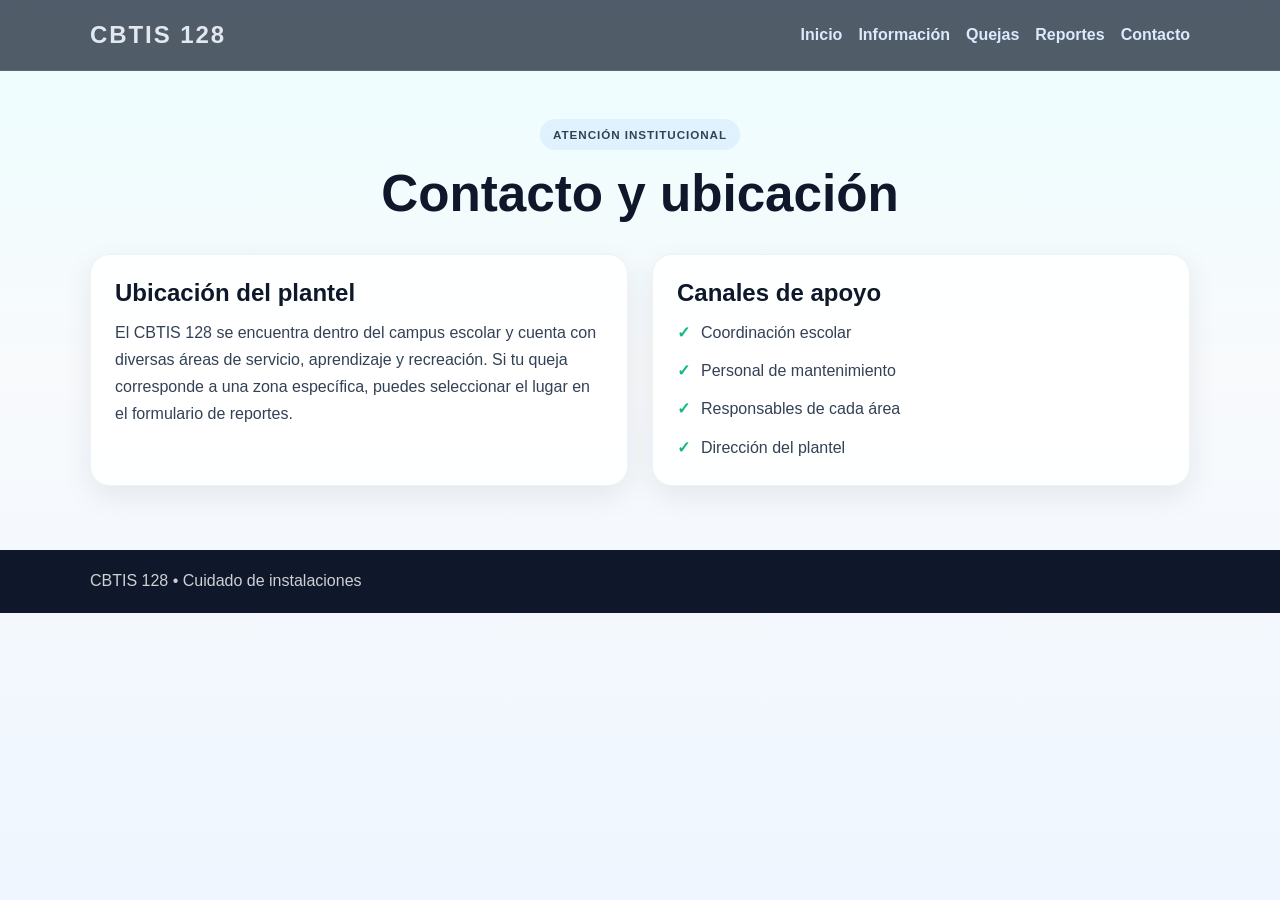
==== contacto.html @ 776283f0 "Add files via upload" ====
<!DOCTYPE html>
<html lang="es">
  <head>
    <meta charset="UTF-8" />
    <meta name="viewport" content="width=device-width, initial-scale=1.0" />
    <title>Contacto | CBTIS 128</title>
    <link rel="stylesheet" href="styles.css" />
  </head>
  <body class="page-body">
    <header class="site-header">
      <div class="container nav">
        <div class="brand">CBTIS 128</div>
        <nav class="menu">
          <a href="index.html">Inicio</a>
          <a href="informacion.html">Información</a>
          <a href="quejas.html">Quejas</a>
          <a href="reportes.html">Reportes</a>
          <a href="contacto.html">Contacto</a>
        </nav>
      </div>
    </header>

    <main class="container page-main">
      <section class="page-banner">
        <p class="eyebrow">Atención institucional</p>
        <h1>Contacto y ubicación</h1>
      </section>

      <section class="contact-layout">
        <div class="feature-box">
          <h2>Ubicación del plantel</h2>
          <p>
            El CBTIS 128 se encuentra dentro del campus escolar y cuenta con
            diversas áreas de servicio, aprendizaje y recreación. Si tu queja
            corresponde a una zona específica, puedes seleccionar el lugar en el
            formulario de reportes.
          </p>
        </div>

        <div class="feature-box">
          <h2>Canales de apoyo</h2>
          <ul>
            <li>Coordinación escolar</li>
            <li>Personal de mantenimiento</li>
            <li>Responsables de cada área</li>
            <li>Dirección del plantel</li>
          </ul>
        </div>
      </section>
    </main>

    <footer class="site-footer">
      <div class="container footer-content">
        <p>CBTIS 128 • Cuidado de instalaciones</p>
      </div>
    </footer>
  </body>
</html>
---- styles.css ----
:root {
  --bg-dark: #0f172a;
  --bg-soft: #e2e8f0;
  --primary: #1d4ed8;
  --primary-light: #60a5fa;
  --secondary: #0ea5e9;
  --accent: #f59e0b;
  --success: #10b981;
  --text: #0f172a;
  --text-light: #e2e8f0;
  --card: rgba(255, 255, 255, 0.9);
  --shadow: 0 16px 40px rgba(15, 23, 42, 0.15);
}

* {
  box-sizing: border-box;
  margin: 0;
  padding: 0;
}

html {
  scroll-behavior: smooth;
}

body {
  font-family: Arial, Helvetica, sans-serif;
  background: linear-gradient(135deg, #e0f2fe, #f8fafc 35%, #dbeafe);
  color: var(--text);
  min-height: 100vh;
}

img {
  max-width: 100%;
  display: block;
}

a {
  text-decoration: none;
}

.container {
  width: min(1100px, calc(100% - 2rem));
  margin: 0 auto;
}

.site-header {
  position: sticky;
  top: 0;
  z-index: 10;
  backdrop-filter: blur(12px);
  background: rgba(15, 23, 42, 0.7);
  border-bottom: 1px solid rgba(255, 255, 255, 0.08);
}

.nav {
  display: flex;
  justify-content: space-between;
  align-items: center;
  min-height: 70px;
}

.brand {
  color: var(--text-light);
  font-size: 1.5rem;
  font-weight: 700;
  letter-spacing: 0.08em;
  text-transform: uppercase;
}

.menu {
  display: flex;
  gap: 1rem;
  flex-wrap: wrap;
}

.menu a {
  color: #dbeafe;
  font-weight: 600;
  transition: color 0.3s ease, transform 0.3s ease;
}

.menu a:hover {
  color: var(--accent);
  transform: translateY(-2px);
}

.hero {
  display: grid;
  grid-template-columns: 1.3fr 0.8fr;
  align-items: center;
  gap: 2rem;
  padding: 5rem 0 3rem;
}

.hero-copy,
.hero-card,
.info-card,
.feature-box,
.report-form,
.stat-item {
  animation: fadeUp 0.8s ease both;
}

.eyebrow {
  display: inline-block;
  margin-bottom: 1rem;
  padding: 0.35rem 0.8rem;
  border-radius: 999px;
  font-size: 0.73rem;
  letter-spacing: 0.08em;
  text-transform: uppercase;
  font-weight: 700;
  color: var(--primary);
  background: rgba(96, 165, 250, 0.12);
}

.hero h1,
.page-banner h1 {
  font-size: clamp(2.4rem, 4vw, 4rem);
  line-height: 1.1;
  margin-bottom: 1rem;
  color: var(--bg-dark);
}

.lead,
.page-banner p,
.feature-box p,
.feature-box li,
.stat-item p,
.info-card p {
  color: #334155;
  line-height: 1.7;
}

.hero-actions {
  display: flex;
  gap: 1rem;
  flex-wrap: wrap;
  margin-top: 1.5rem;
}

.btn {
  display: inline-flex;
  justify-content: center;
  align-items: center;
  padding: 0.9rem 1.5rem;
  border-radius: 12px;
  font-weight: 700;
  transition: transform 0.25s ease, box-shadow 0.25s ease;
  border: none;
  cursor: pointer;
}

.btn:hover {
  transform: translateY(-3px) scale(1.01);
  box-shadow: var(--shadow);
}

.btn-primary {
  background: linear-gradient(135deg, var(--primary), var(--secondary));
  color: white;
}

.btn-secondary {
  background: rgba(255, 255, 255, 0.7);
  color: var(--text);
  border: 1px solid rgba(15, 23, 42, 0.08);
}

.hero-card {
  background: linear-gradient(180deg, rgba(255,255,255,0.9), rgba(191,219,254,0.85));
  border: 1px solid rgba(96, 165, 250, 0.25);
  padding: 1.8rem;
  border-radius: 24px;
  box-shadow: var(--shadow);
}

.hero-card h2 {
  margin-bottom: 1rem;
  font-size: 1.5rem;
}

.hero-card ul,
.feature-box ul {
  list-style: none;
  display: grid;
  gap: 0.7rem;
}

.hero-card li,
.feature-box li {
  position: relative;
  padding-left: 1.5rem;
}

.hero-card li::before,
.feature-box li::before {
  content: "✓";
  position: absolute;
  left: 0;
  color: var(--success);
  font-weight: 700;
}

.cards-section {
  padding: 1rem 0 5rem;
}

.section-heading {
  margin-bottom: 2rem;
}

.section-heading h2 {
  font-size: clamp(1.8rem, 2vw, 2.8rem);
  margin-top: 0.3rem;
}

.card-grid,
.stats-grid,
.content-grid,
.contact-layout,
.report-list {
  display: grid;
  gap: 1.5rem;
}

.card-grid {
  grid-template-columns: repeat(auto-fit, minmax(220px, 1fr));
}

.info-card,
.feature-box,
.stat-item {
  background: var(--card);
  border-radius: 20px;
  padding: 1.5rem;
  border: 1px solid rgba(15, 23, 42, 0.06);
  box-shadow: 0 10px 30px rgba(15, 23, 42, 0.08);
  transition: transform 0.3s ease, box-shadow 0.3s ease;
}

.info-card:hover,
.feature-box:hover,
.stat-item:hover {
  transform: translateY(-6px);
  box-shadow: 0 18px 36px rgba(30, 64, 175, 0.12);
}

.icon {
  font-size: 2rem;
  display: inline-block;
  margin-bottom: 0.7rem;
}

.info-card h3,
.feature-box h2,
.stat-item h3 {
  margin-bottom: 0.7rem;
}

.page-body {
  background: linear-gradient(180deg, #ecfeff, #f8fafc 40%, #eff6ff);
}

.page-main {
  padding: 3rem 0 4rem;
}

.page-banner {
  margin-bottom: 2rem;
  text-align: center;
}

.content-grid {
  grid-template-columns: repeat(auto-fit, minmax(250px, 1fr));
}

.stats-block {
  margin-top: 2.5rem;
}

.stats-block h2 {
  margin-bottom: 1rem;
  font-size: clamp(1.8rem, 3vw, 2.4rem);
}

.stats-grid {
  grid-template-columns: repeat(auto-fit, minmax(210px, 1fr));
}

.report-form {
  max-width: 900px;
  margin: 0 auto;
  background: rgba(255, 255, 255, 0.82);
  border-radius: 24px;
  border: 1px solid rgba(15, 23, 42, 0.06);
  box-shadow: var(--shadow);
  padding: 2rem;
}

.form-grid {
  display: grid;
  grid-template-columns: repeat(auto-fit, minmax(220px, 1fr));
  gap: 1rem;
  margin-bottom: 1.2rem;
}

label {
  display: flex;
  flex-direction: column;
  gap: 0.5rem;
  font-weight: 700;
  color: var(--text);
}

.upload-box {
  margin: 1rem 0 1.2rem;
  padding: 1rem;
  border: 1px dashed rgba(59, 130, 246, 0.7);
  border-radius: 14px;
  background: rgba(191, 219, 254, 0.18);
}

.upload-label {
  display: flex;
  flex-direction: column;
  gap: 0.7rem;
}

.upload-box small {
  display: block;
  margin-top: 0.6rem;
  color: #475569;
  font-size: 0.88rem;
}

.preview-box {
  margin-top: 1rem;
  width: 100%;
  min-height: 180px;
  display: flex;
  align-items: center;
  justify-content: center;
  border: 1px solid rgba(148, 163, 184, 0.8);
  border-radius: 12px;
  background: rgba(255, 255, 255, 0.7);
  overflow: hidden;
}

.preview-box img {
  display: none;
  max-width: 100%;
  max-height: 280px;
  object-fit: contain;
  border-radius: 10px;
}

input,
select,
textarea {
  width: 100%;
  padding: 0.9rem 1rem;
  border: 1px solid rgba(148, 163, 184, 0.8);
  border-radius: 12px;
  font-size: 1rem;
  background: #fff;
  color: var(--text);
}

input[type="file"] {
  padding: 0.7rem;
  background: rgba(255, 255, 255, 0.85);
}

input:focus,
select:focus,
textarea:focus {
  outline: 3px solid rgba(96, 165, 250, 0.22);
  border-color: var(--primary);
}

textarea {
  resize: vertical;
  min-height: 140px;
}

.full-width {
  width: 100%;
  margin-top: 1rem;
}

.contact-layout {
  grid-template-columns: repeat(auto-fit, minmax(260px, 1fr));
}

.report-list {
  grid-template-columns: 1fr;
}

.report-card {
  background: rgba(255, 255, 255, 0.9);
  border-radius: 18px;
  padding: 1.5rem;
  border: 1px solid rgba(15, 23, 42, 0.06);
  box-shadow: 0 12px 30px rgba(15, 23, 42, 0.08);
}

.report-header {
  display: flex;
  justify-content: space-between;
  align-items: center;
  gap: 1rem;
  margin-bottom: 0.8rem;
}

.report-header h2 {
  font-size: 1.3rem;
}

.report-meta {
  display: flex;
  flex-wrap: wrap;
  gap: 1rem;
  margin-bottom: 0.8rem;
  color: #475569;
  font-size: 0.9rem;
  font-weight: 600;
}

.report-state-line {
  display: flex;
  align-items: center;
  gap: 0.75rem;
  margin: 0.75rem 0 1rem;
  font-size: 0.95rem;
}

.work-state {
  display: inline-flex;
  align-items: center;
  justify-content: center;
  padding: 0.25rem 0.7rem;
  border-radius: 999px;
  font-weight: 700;
}

.work-yes {
  background: rgba(16, 185, 129, 0.15);
  color: #047857;
}

.work-no {
  background: rgba(239, 68, 68, 0.14);
  color: #b91c1c;
}

.report-photo-box {
  margin-top: 1rem;
  border-radius: 12px;
  overflow: hidden;
  border: 1px solid rgba(148, 163, 184, 0.8);
  background: #f8fafc;
}

.report-photo-box.secondary {
  margin-top: 0.8rem;
}

.report-photo-box img {
  width: 100%;
  max-height: 280px;
  object-fit: cover;
  display: block;
}

.status-control {
  display: flex;
  flex-direction: column;
  gap: 0.5rem;
  margin-top: 1rem;
  font-weight: 700;
  color: var(--text);
}

.status-control select {
  width: 100%;
}

.empty-state {
  padding: 1.5rem;
  text-align: center;
  background: rgba(255, 255, 255, 0.8);
  border-radius: 16px;
  border: 1px dashed rgba(59, 130, 246, 0.5);
  color: #334155;
}

.admin-trigger {
  position: fixed;
  right: 14px;
  bottom: 14px;
  width: 18px;
  height: 18px;
  border-radius: 50%;
  border: none;
  background: rgba(15, 23, 42, 0.08);
  cursor: pointer;
  opacity: 0.05;
  z-index: 25;
}

.admin-page {
  padding-top: 2rem;
}

.admin-actions {
  display: flex;
  justify-content: flex-end;
  margin-bottom: 1.5rem;
}

.admin-grid {
  display: grid;
  grid-template-columns: repeat(auto-fit, minmax(220px, 1fr));
  gap: 1rem;
  margin-top: 1rem;
}

.admin-upload {
  margin-top: 1rem;
}

.admin-upload label {
  display: flex;
  flex-direction: column;
  gap: 0.6rem;
}

.mini-preview {
  width: 100%;
  max-height: 180px;
  object-fit: cover;
  border-radius: 10px;
  margin-top: 0.8rem;
  border: 1px solid rgba(148, 163, 184, 0.8);
}

.btn-delete {
  border: none;
  background: rgba(239, 68, 68, 0.12);
  color: #b91c1c;
  padding: 0.55rem 0.9rem;
  border-radius: 10px;
  font-weight: 700;
  cursor: pointer;
}

.badge {
  display: inline-block;
  padding: 0.4rem 0.8rem;
  border-radius: 999px;
  font-size: 0.75rem;
  font-weight: 700;
  text-transform: uppercase;
}

.badge-success {
  background: rgba(16, 185, 129, 0.12);
  color: #047857;
}

.badge-warning {
  background: rgba(245, 158, 11, 0.12);
  color: #b45309;
}

.badge-info {
  background: rgba(59, 130, 246, 0.1);
  color: #1d4ed8;
}

.site-footer {
  background: #0f172a;
  color: rgba(255, 255, 255, 0.8);
  padding: 1.4rem 0;
}

.footer-content {
  display: flex;
  justify-content: space-between;
  gap: 1rem;
  flex-wrap: wrap;
}

.bg-shapes {
  position: fixed;
  inset: 0;
  pointer-events: none;
  z-index: 0;
  overflow: hidden;
}

.shape {
  position: absolute;
  border-radius: 50%;
  filter: blur(8px);
  opacity: 0.3;
  animation: float 10s ease-in-out infinite alternate;
}

.shape-one {
  width: 260px;
  height: 260px;
  background: rgba(14, 165, 233, 0.18);
  top: 8%;
  left: 10%;
}

.shape-two {
  width: 200px;
  height: 200px;
  background: rgba(96, 165, 250, 0.18);
  right: 12%;
  top: 15%;
  animation-delay: 1s;
}

.shape-three {
  width: 220px;
  height: 220px;
  background: rgba(245, 158, 11, 0.2);
  left: 40%;
  bottom: 6%;
  animation-delay: 2s;
}

@keyframes fadeUp {
  from {
    opacity: 0;
    transform: translateY(22px);
  }
  to {
    opacity: 1;
    transform: translateY(0);
  }
}

@keyframes float {
  from {
    transform: translateY(0px) translateX(0px) scale(1);
  }
  to {
    transform: translateY(-18px) translateX(12px) scale(1.08);
  }
}

@media (max-width: 768px) {
  .hero {
    grid-template-columns: 1fr;
    padding-top: 3rem;
  }

  .nav {
    flex-direction: column;
    justify-content: center;
    align-items: center;
    padding: 0.9rem 0;
    gap: 0.7rem;
  }

  .menu {
    justify-content: center;
    gap: 0.7rem;
    font-size: 0.92rem;
  }

  .brand {
    font-size: 1.2rem;
  }

  .report-form {
    padding: 1.1rem;
  }

  .hero-actions {
    flex-direction: column;
  }

  .btn {
    width: 100%;
  }

  .report-header {
    flex-direction: column;
    align-items: flex-start;
  }

  .footer-content {
    flex-direction: column;
    text-align: center;
  }
}

@media (max-width: 480px) {
  .container {
    width: min(100% - 1rem, 1100px);
  }

  .site-header {
    position: static;
  }

  .menu {
    flex-direction: column;
    width: 100%;
    text-align: center;
  }

  .menu a {
    padding: 0.3rem 0;
  }

  .hero h1,
  .page-banner h1 {
    font-size: 2.1rem;
  }

  .report-form {
    padding: 0.9rem;
    border-radius: 16px;
  }

  .form-grid {
    grid-template-columns: 1fr;
  }

  input,
  select,
  textarea {
    font-size: 16px;
    padding: 0.8rem 0.9rem;
  }

  .upload-box {
    padding: 0.8rem;
  }

  .preview-box {
    min-height: 150px;
  }

  .bg-shapes {
    display: none;
  }
}
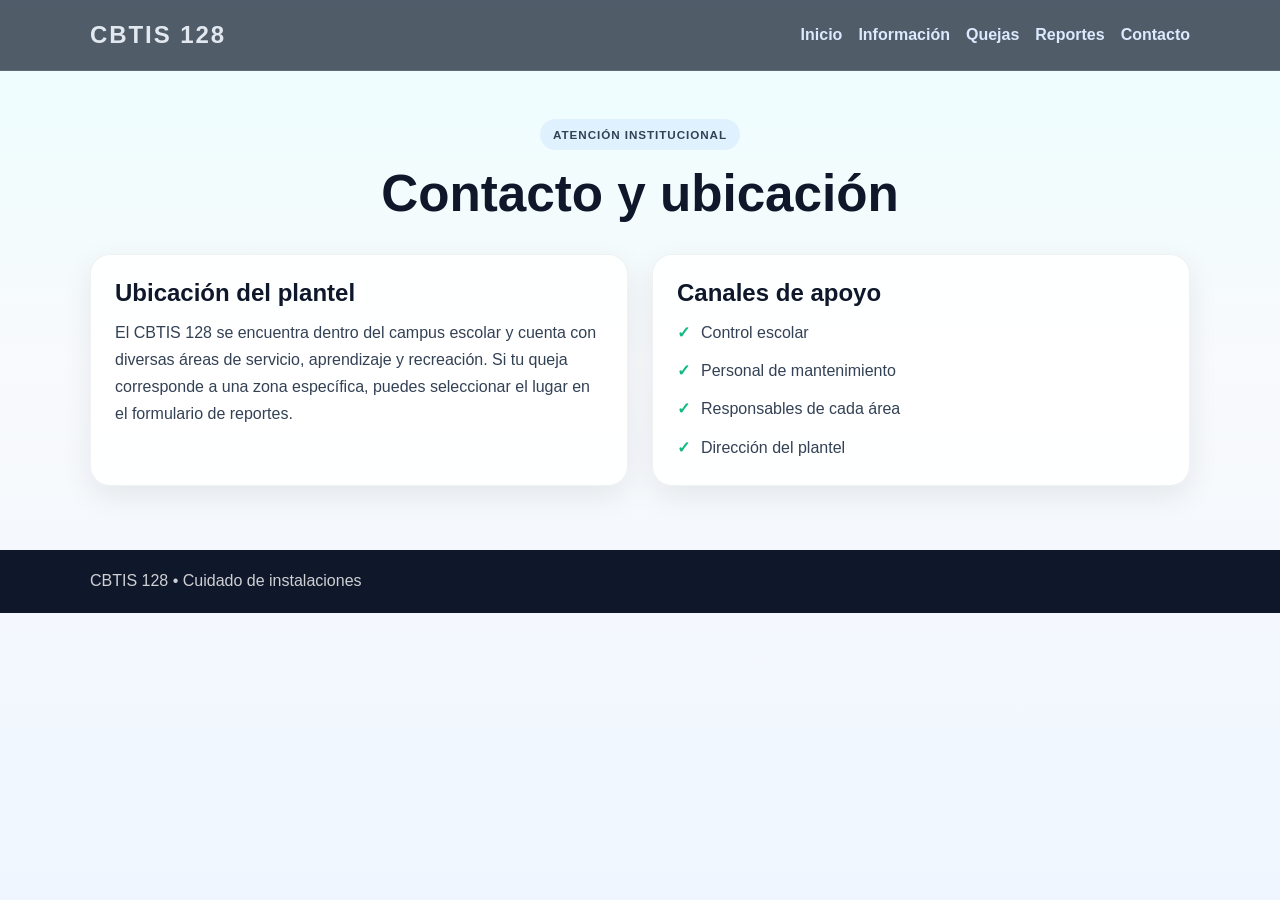
==== commit 90ae9f16: "Modify support channels in contacto.html Updated the contact page to reflect changes in support chan" ====
--- a/contacto.html
+++ b/contacto.html
@@ -40,7 +40,7 @@
         <div class="feature-box">
           <h2>Canales de apoyo</h2>
           <ul>
-            <li>Coordinación escolar</li>
+            <li>Control escolar</li>
             <li>Personal de mantenimiento</li>
             <li>Responsables de cada área</li>
             <li>Dirección del plantel</li>
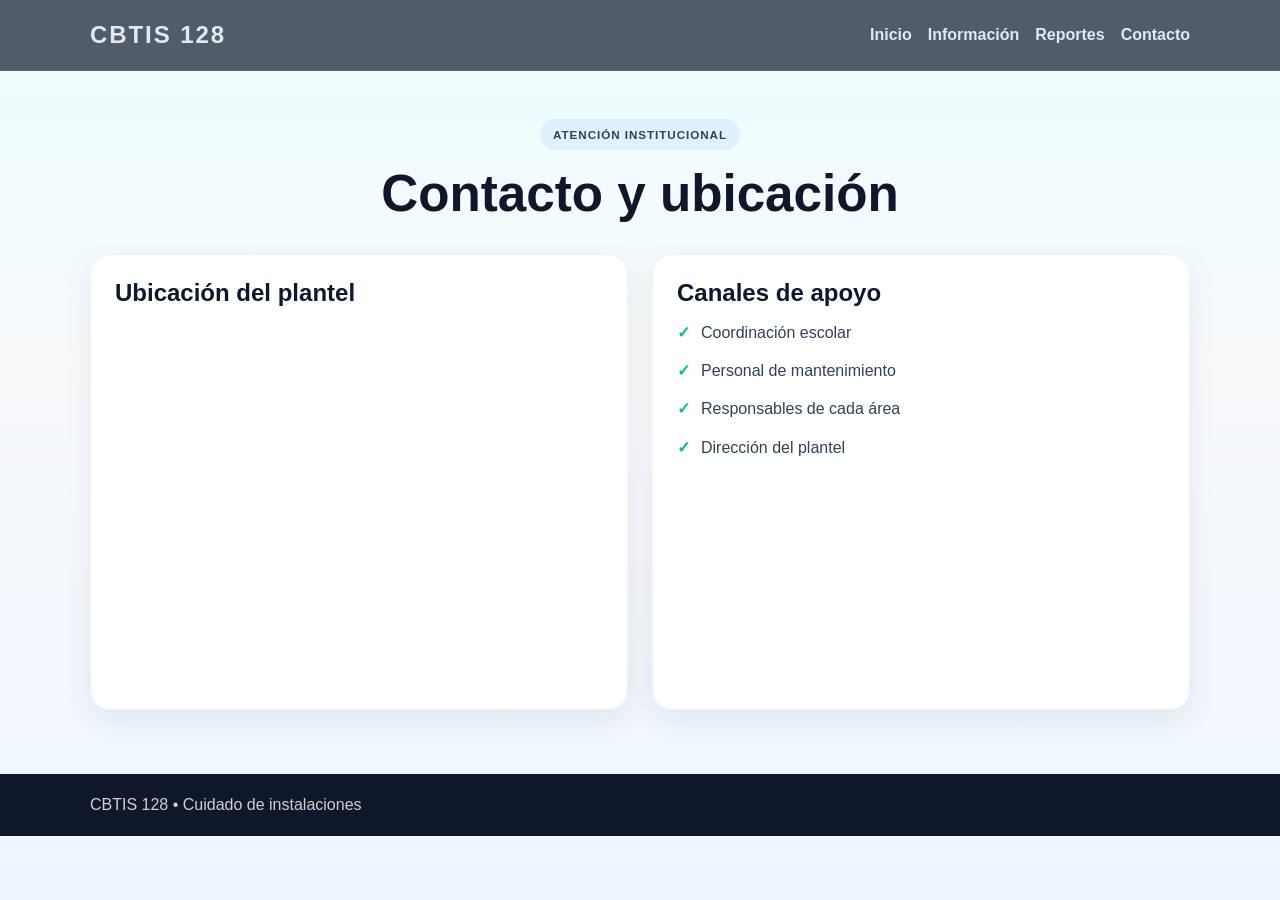
==== commit 347e8f79: "Add files via upload" ====
--- a/contacto.html
+++ b/contacto.html
@@ -13,7 +13,6 @@
         <nav class="menu">
           <a href="index.html">Inicio</a>
           <a href="informacion.html">Información</a>
-          <a href="quejas.html">Quejas</a>
           <a href="reportes.html">Reportes</a>
           <a href="contacto.html">Contacto</a>
         </nav>
@@ -29,18 +28,21 @@
       <section class="contact-layout">
         <div class="feature-box">
           <h2>Ubicación del plantel</h2>
-          <p>
-            El CBTIS 128 se encuentra dentro del campus escolar y cuenta con
-            diversas áreas de servicio, aprendizaje y recreación. Si tu queja
-            corresponde a una zona específica, puedes seleccionar el lugar en el
-            formulario de reportes.
-          </p>
+          <div class="map-frame">
+            <iframe
+              title="Mapa interactivo de ubicación del CBTIS 128"
+              src="https://www.google.com/maps/embed?pb=!1m18!1m12!1m3!1d3396.2383735489707!2d-106.41617346305627!3d31.65469754060622!2m3!1f0!2f0!3f0!3m2!1i1024!2i768!4f13.1!3m3!1m2!1s0x86e75d8d875e2b9f%3A0xd9ce9ee31ec09789!2sC.B.T.I.S%20NO.%20128!5e0!3m2!1ses-419!2smx!4v1790816892200!5m2!1ses-419!2smx"
+              allowfullscreen
+              loading="lazy"
+              referrerpolicy="strict-origin-when-cross-origin"
+            ></iframe>
+          </div>
         </div>
 
         <div class="feature-box">
           <h2>Canales de apoyo</h2>
           <ul>
-            <li>Control escolar</li>
+            <li>Coordinación escolar</li>
             <li>Personal de mantenimiento</li>
             <li>Responsables de cada área</li>
             <li>Dirección del plantel</li>
--- a/styles.css
+++ b/styles.css
@@ -18,6 +18,10 @@
   padding: 0;
 }
 
+[hidden] {
+  display: none !important;
+}
+
 html {
   scroll-behavior: smooth;
 }
@@ -298,6 +302,23 @@
   padding: 2rem;
 }
 
+.auth-panel {
+  max-width: 680px;
+  margin: 2rem auto;
+}
+
+.auth-panel h1,
+.admin-settings h2 {
+  margin-bottom: 1rem;
+}
+
+.form-message {
+  min-height: 1.4em;
+  margin-top: 0.6rem;
+  color: #9f1239;
+  font-weight: 600;
+}
+
 .form-grid {
   display: grid;
   grid-template-columns: repeat(auto-fit, minmax(220px, 1fr));
@@ -391,6 +412,20 @@
 
 .contact-layout {
   grid-template-columns: repeat(auto-fit, minmax(260px, 1fr));
+}
+
+.map-frame {
+  width: 100%;
+  aspect-ratio: 4 / 3;
+  overflow: hidden;
+  border-radius: 12px;
+}
+
+.map-frame iframe {
+  display: block;
+  width: 100%;
+  height: 100%;
+  border: 0;
 }
 
 .report-list {
@@ -516,7 +551,41 @@
 .admin-actions {
   display: flex;
   justify-content: flex-end;
+  align-items: center;
+  gap: 1rem;
+  flex-wrap: wrap;
   margin-bottom: 1.5rem;
+}
+
+.admin-settings {
+  max-width: none;
+  margin: 0 0 1.5rem;
+}
+
+.settings-note {
+  margin-bottom: 1rem;
+  color: #475569;
+  line-height: 1.6;
+}
+
+.user-list {
+  display: grid;
+  gap: 0.6rem;
+  margin-top: 0.8rem;
+  list-style: none;
+}
+
+.user-list li {
+  display: flex;
+  justify-content: space-between;
+  align-items: center;
+  gap: 1rem;
+  padding: 0.7rem 0;
+  border-bottom: 1px solid rgba(15, 23, 42, 0.1);
+}
+
+.user-empty {
+  color: #475569;
 }
 
 .admin-grid {
